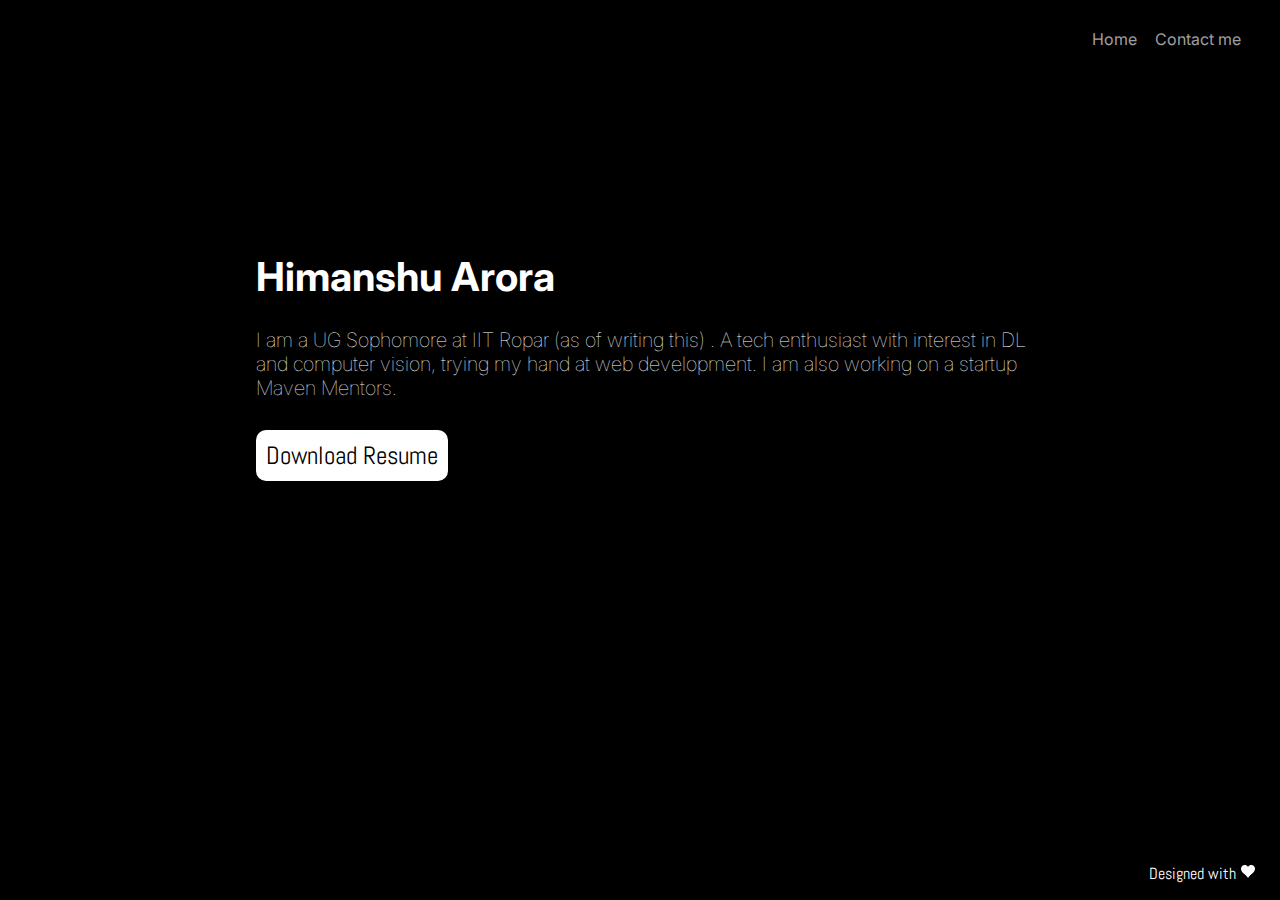
==== index.html @ 253d25e5 "first commit" ====
<!DOCTYPE html>
<html lang="en">
<head>
    <meta charset="UTF-8">
    <meta name="viewport" content="width=device-width, initial-scale=1.0">
    <title>Himanshu Arora</title>
    <link rel="short icon" href="files/logomini.png">
    <link rel="stylesheet" href="design.css">
    <link href="https://fonts.googleapis.com/css?family=Inter&display=swap" rel="stylesheet">
    <link href="https://fonts.googleapis.com/css?family=Abel&display=swap" rel="stylesheet">
</head>
    <body >
    <div class ="para">
    <h1 class="cover-heading">Himanshu Arora</h1>
    <p>I am a UG Sophomore at IIT Ropar (as of writing this) . A tech enthusiast with interest in DL and computer vision, trying my hand at web development. 
        I am also working on a startup <a class="startup" href="https://mavenmentors.in">Maven Mentors.</a>
    </p>
    
    <a href="files/resume_himanshu (1).pdf" class="button">Download Resume</a>
    </div>
    <ul>
        <li><a href="#">Home</a></li>
        <li><a href="contact.html">Contact me</a></li>
    </ul>
    <footer>
        Designed with <img src="files/heart.png" alt="himanshu" height=15px;>
    </footer>
    
            
</body>
</html>
---- design.css ----
body{
    background: black;
}

p{
    margin-top: 15px;
    margin-bottom:2em;
}
a{
    color:#f1f1f1;
    text-decoration:none;
    transition: 0.2s;   
}

.button{
    color:black;
    background-color: white;
    padding:10px;
    font-family: 'Abel', sans-serif;
    font-weight: 70;
    font-size: 1.25em;
    border-radius: 10px;
}
.button:hover{
    color:black;
    background-color: rgba(255, 255, 255, 0.678);
}
a:hover{
    color:white;
    background-color:#0099ff;
    font-weight:bolder;


}
.parar{
    font-weight: 100;
    position:absolute;
    top:30%;
    left:30%;
    max-width: 30em;
    font-size: 1.25rem;
    text-align: left;
    color:white;
    font-family:'Inter',sans-serif;

}
.contact-heading{
    position:relative;
    left:2em;
    top:0;
    text-align: center;
    font-size: 2em;

}
.contact-links{
    size: 50px;
    padding:20px;
    position: relative;
    left:4em;
    
}
.contact-links:hover{
    background-color: rgba(0,0,0, 0.336);
    size: 50px;
    padding:20px;
    position: relative;
    left:4em;
}
footer{
    color:white;
    position: absolute;
    right:1.5em;
    bottom: 1em;
    font-stretch: expanded;
    font-family: 'Abel', sans-serif;;
}
ul{
    list-style-type: none;
    cursor: pointer;
    padding-top: 5px;
    padding-bottom:10px;
    padding-right: 1.5em;
    float:right;
    color:white;
    font-family:'Inter',sans-serif;
}
ul li{
    display: inline-block;
}
ul li a{
    text-decoration:none;
    color:white;
    padding:7px;
    color:rgba(255, 255, 255, 0.63);
    transition-duration:0.2s ;

}
ul li a:active{
    border-bottom: white;
}
ul li a:hover{
    background-color: rgba(255, 255, 255, 0.336);
    color:black;
    padding: 3px;
}
.para{
    font-weight: 70;
    position:absolute;
    top:25%;
    left:20%;
    max-width: 40em;
    font-size: 1.25rem;
    text-align: left;
    color:white;
    font-family:'Inter',sans-serif;
    
    
}
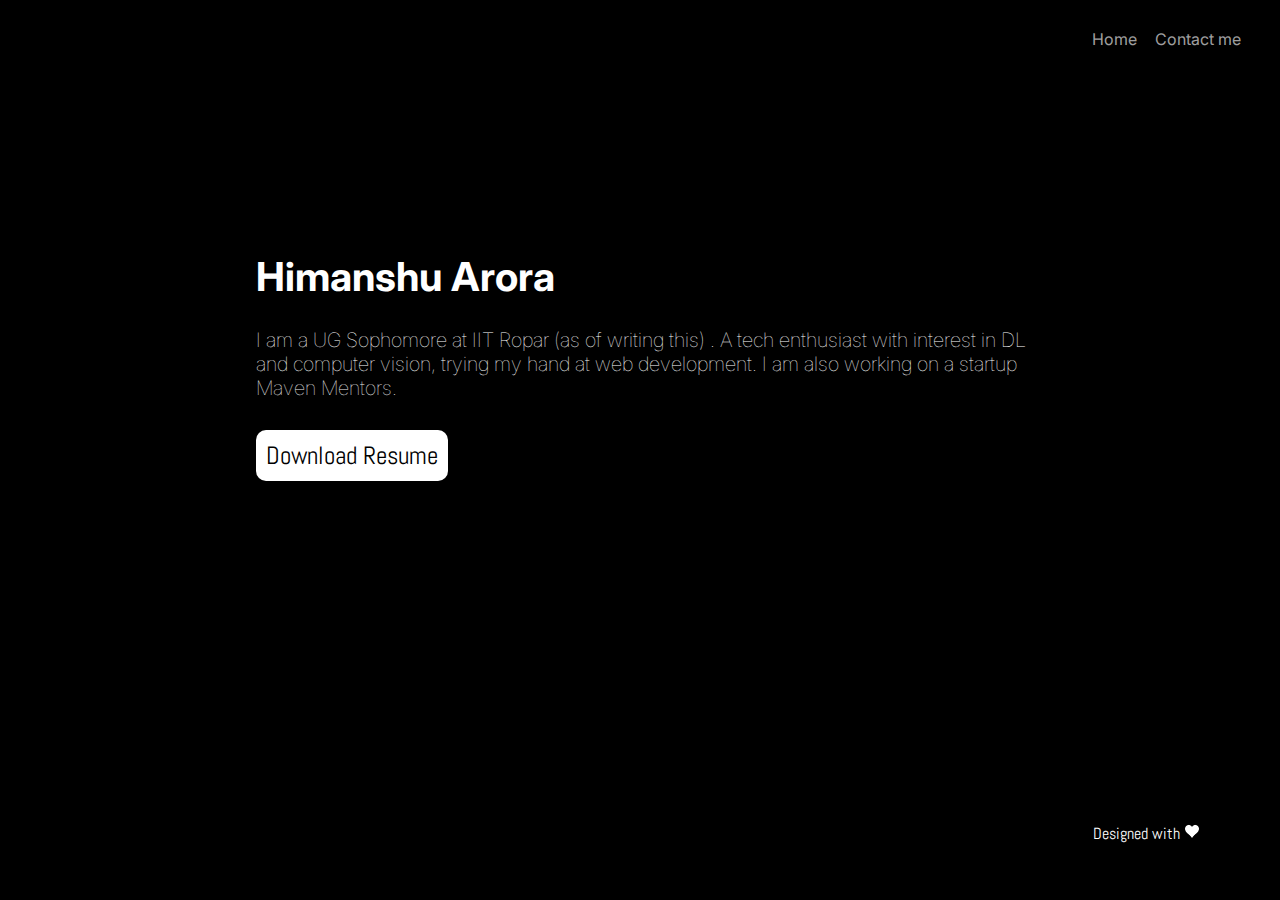
==== commit 3b37a8af: "Update index.html" ====
--- a/index.html
+++ b/index.html
@@ -2,10 +2,10 @@
 <html lang="en">
 <head>
     <meta charset="UTF-8">
-    <meta name="viewport" content="width=device-width, initial-scale=1.0">
     <title>Himanshu Arora</title>
     <link rel="short icon" href="files/logomini.png">
     <link rel="stylesheet" href="design.css">
+    <meta name="viewport" content="width=device-width, initial-scale=1.0">
     <link href="https://fonts.googleapis.com/css?family=Inter&display=swap" rel="stylesheet">
     <link href="https://fonts.googleapis.com/css?family=Abel&display=swap" rel="stylesheet">
 </head>
@@ -28,4 +28,4 @@
     
             
 </body>
-</html>+</html>
--- a/design.css
+++ b/design.css
@@ -36,7 +36,7 @@
     font-weight: 100;
     position:absolute;
     top:30%;
-    left:30%;
+    left:20%;
     max-width: 30em;
     font-size: 1.25rem;
     text-align: left;
@@ -69,8 +69,9 @@
 footer{
     color:white;
     position: absolute;
-    right:1.5em;
-    bottom: 1em;
+    right:3em;
+    bottom: 1.5em;
+    padding:2em;
     font-stretch: expanded;
     font-family: 'Abel', sans-serif;;
 }
@@ -115,4 +116,4 @@
     font-family:'Inter',sans-serif;
     
     
-}+}
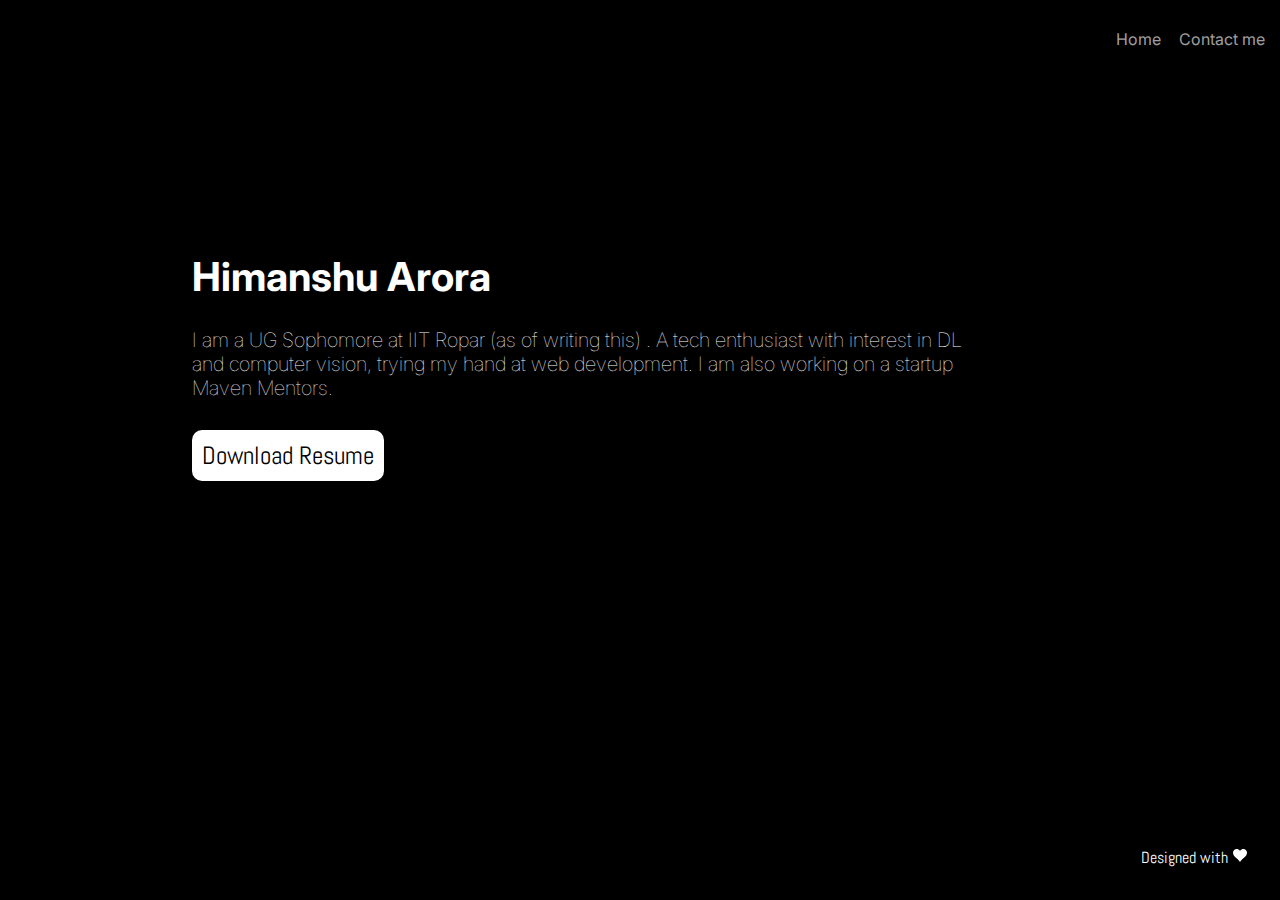
==== commit ae538587: "navbar" ====
--- a/index.html
+++ b/index.html
@@ -18,7 +18,7 @@
     
     <a href="files/resume_himanshu (1).pdf" class="button">Download Resume</a>
     </div>
-    <ul>
+    <ul class="navbar">
         <li><a href="#">Home</a></li>
         <li><a href="contact.html">Contact me</a></li>
     </ul>
--- a/design.css
+++ b/design.css
@@ -36,7 +36,9 @@
     font-weight: 100;
     position:absolute;
     top:30%;
-    left:20%;
+    left:30%;
+    right:10%;
+    align-items: center;
     max-width: 30em;
     font-size: 1.25rem;
     text-align: left;
@@ -45,18 +47,16 @@
 
 }
 .contact-heading{
-    position:relative;
-    left:2em;
-    top:0;
     text-align: center;
-    font-size: 2em;
+    font-size: 1.5em;
 
 }
 .contact-links{
     size: 50px;
+    text-align: center;
     padding:20px;
     position: relative;
-    left:4em;
+    left:3em;
     
 }
 .contact-links:hover{
@@ -64,23 +64,22 @@
     size: 50px;
     padding:20px;
     position: relative;
-    left:4em;
+    left:3em;
 }
 footer{
     color:white;
     position: absolute;
-    right:3em;
-    bottom: 1.5em;
+    right:0;
+    bottom:0;
     padding:2em;
     font-stretch: expanded;
     font-family: 'Abel', sans-serif;;
 }
-ul{
+ul.navbar{
     list-style-type: none;
     cursor: pointer;
     padding-top: 5px;
     padding-bottom:10px;
-    padding-right: 1.5em;
     float:right;
     color:white;
     font-family:'Inter',sans-serif;
@@ -97,7 +96,7 @@
 
 }
 ul li a:active{
-    border-bottom: white;
+    border-bottom: white !important;
 }
 ul li a:hover{
     background-color: rgba(255, 255, 255, 0.336);
@@ -108,7 +107,7 @@
     font-weight: 70;
     position:absolute;
     top:25%;
-    left:20%;
+    left:15%;
     max-width: 40em;
     font-size: 1.25rem;
     text-align: left;
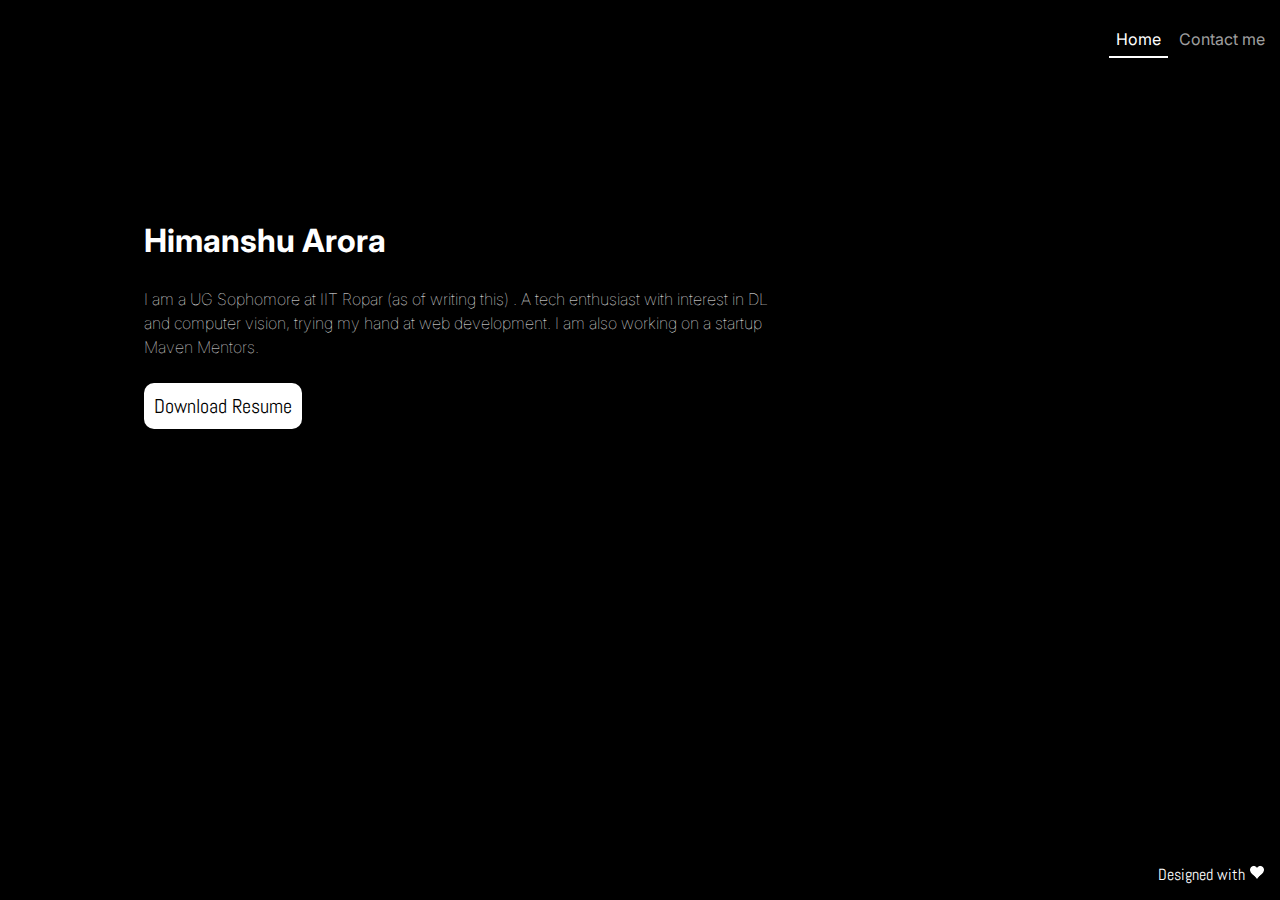
==== commit 5b3f95cf: "final-1" ====
--- a/index.html
+++ b/index.html
@@ -19,8 +19,8 @@
     <a href="files/resume_himanshu (1).pdf" class="button">Download Resume</a>
     </div>
     <ul class="navbar">
-        <li><a href="#">Home</a></li>
-        <li><a href="contact.html">Contact me</a></li>
+        <li ><a style=" color:white; border-bottom: 2px solid white;" href="#">Home</a></li>
+        <li><a class="contact-me" href="contact.html">Contact me</a></li>
     </ul>
     <footer>
         Designed with <img src="files/heart.png" alt="himanshu" height=15px;>
--- a/design.css
+++ b/design.css
@@ -34,14 +34,12 @@
 }
 .parar{
     font-weight: 100;
+    text-align: center;
+    max-width: 90%;
     position:absolute;
     top:30%;
-    left:30%;
-    right:10%;
-    align-items: center;
-    max-width: 30em;
+    left:3%;
     font-size: 1.25rem;
-    text-align: left;
     color:white;
     font-family:'Inter',sans-serif;
 
@@ -49,29 +47,26 @@
 .contact-heading{
     text-align: center;
     font-size: 1.5em;
+    padding-left:35px;
 
 }
 .contact-links{
     size: 50px;
     text-align: center;
-    padding:20px;
-    position: relative;
-    left:3em;
+    padding:5px;
     
 }
 .contact-links:hover{
-    background-color: rgba(0,0,0, 0.336);
+    background-color: rgba(0, 0, 0, 0);
     size: 50px;
     padding:20px;
-    position: relative;
-    left:3em;
 }
 footer{
     color:white;
     position: absolute;
     right:0;
     bottom:0;
-    padding:2em;
+    padding:15px;
     font-stretch: expanded;
     font-family: 'Abel', sans-serif;;
 }
@@ -105,14 +100,22 @@
 }
 .para{
     font-weight: 70;
+    line-height: 1.5;
+    max-height: 40em;
     position:absolute;
-    top:25%;
-    left:15%;
+    padding:1em;
+    top:20%;
+    left:10%;
     max-width: 40em;
-    font-size: 1.25rem;
+    font-size: 1rem;
     text-align: left;
     color:white;
     font-family:'Inter',sans-serif;
+}
+
+.contact-me:active{
     
-    
+    color:white;
+    border-bottom: 5px solid white;
+
 }
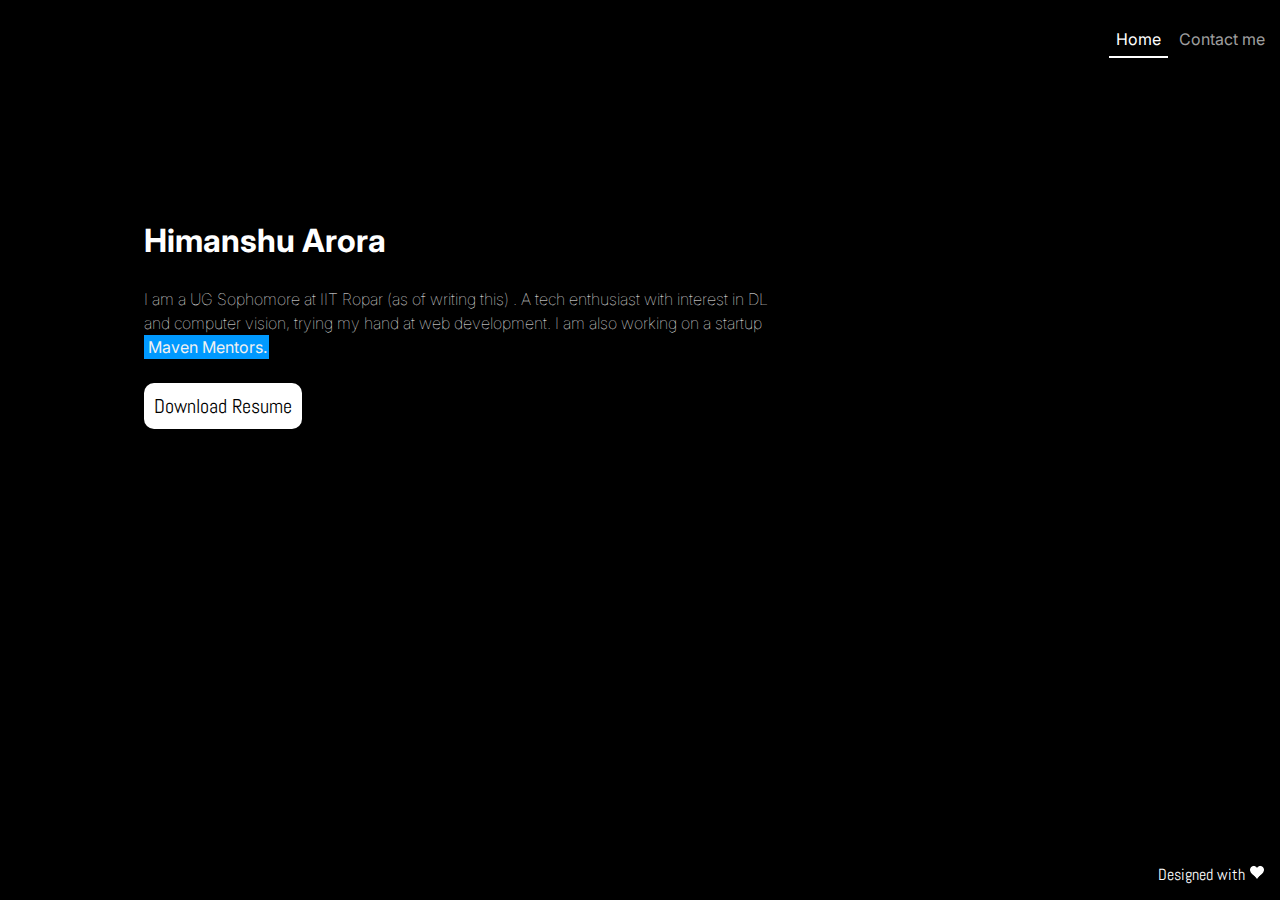
==== commit baf209ca: "change_cv" ====
--- a/index.html
+++ b/index.html
@@ -16,7 +16,7 @@
         I am also working on a startup <a class="startup" href="https://mavenmentors.in">Maven Mentors.</a>
     </p>
     
-    <a href="files/resume_himanshu (1).pdf" class="button">Download Resume</a>
+    <a href="files/resume_himanshu.pdf" class="button">Download Resume</a>
     </div>
     <ul class="navbar">
         <li ><a style=" color:white; border-bottom: 2px solid white;" href="#">Home</a></li>
--- a/design.css
+++ b/design.css
@@ -9,7 +9,8 @@
 a{
     color:#f1f1f1;
     text-decoration:none;
-    transition: 0.2s;   
+    transition: 0.2s;
+    padding:5px;   
 }
 
 .button{
@@ -25,9 +26,15 @@
     color:black;
     background-color: rgba(255, 255, 255, 0.678);
 }
-a:hover{
+.startup{
+    padding:2px;
+    padding-left: 4px;
+    background-color:#0099ff;
+    font-weight: 400;
+}
+.startup:hover{
     color:white;
-    background-color:#0099ff;
+    background-color:#0099ffa2;
     font-weight:bolder;
 
 
@@ -59,7 +66,7 @@
 .contact-links:hover{
     background-color: rgba(0, 0, 0, 0);
     size: 50px;
-    padding:20px;
+    padding:5px;
 }
 footer{
     color:white;
@@ -96,7 +103,7 @@
 ul li a:hover{
     background-color: rgba(255, 255, 255, 0.336);
     color:black;
-    padding: 3px;
+    padding: 7px;
 }
 .para{
     font-weight: 70;
@@ -113,9 +120,3 @@
     font-family:'Inter',sans-serif;
 }
 
-.contact-me:active{
-    
-    color:white;
-    border-bottom: 5px solid white;
-
-}
